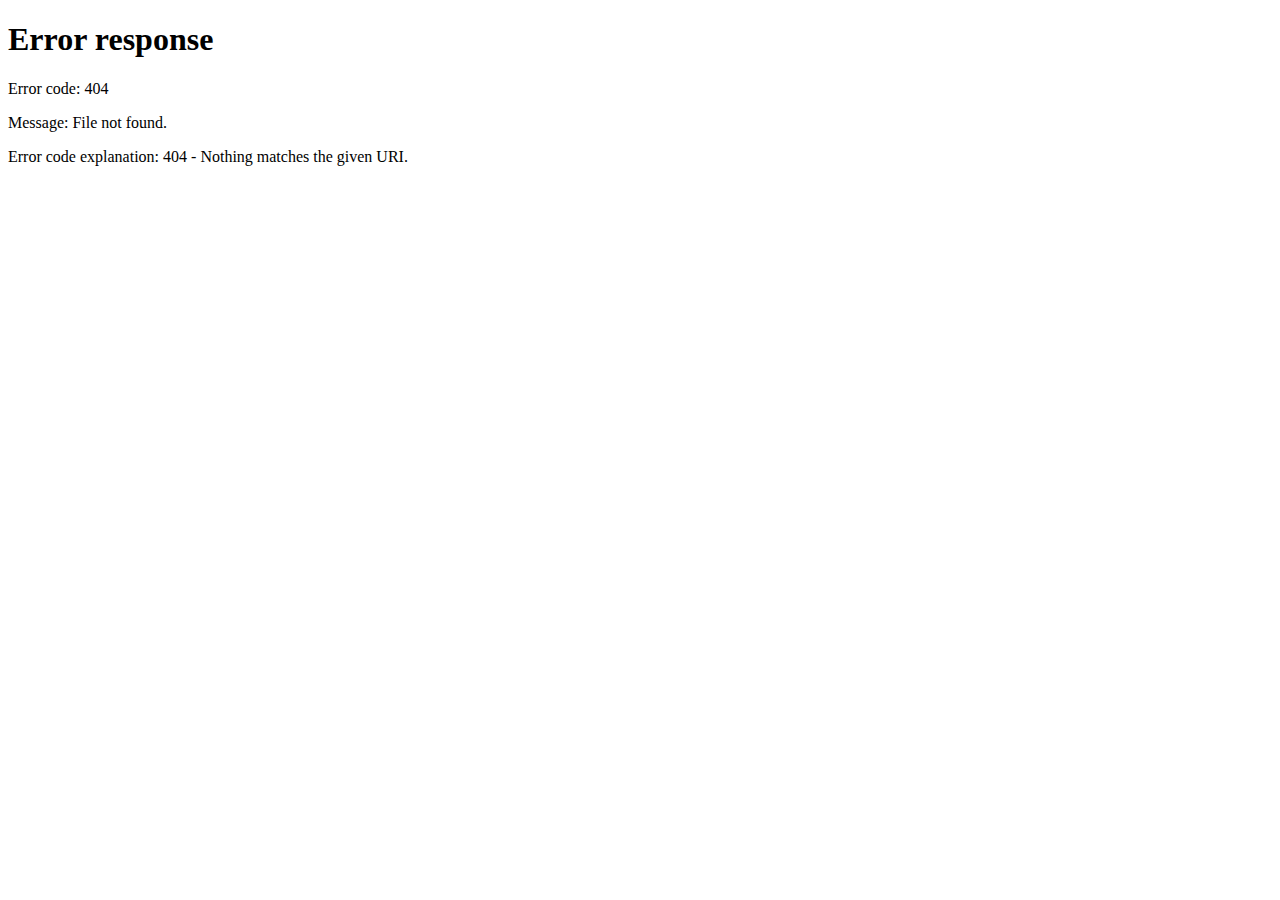
==== 2017/index.html @ 8a64ca83 "Add files via upload" ====
<!doctype html>
<html>
<head>
<meta charset="UTF-8">
<title>&lt; HACKATHON - 23-24 Setiembre 2017, MONTEVIDEO &gt;</title>
<link type="image/png" href="img/favicon.png" rel="shortcut icon">
<meta name="viewport" content="width=device-width; initial-scale=1.0;" />
<meta http-equiv="Refresh" content="0;URL=es/index.html">
<link href="css/hackathon.css" rel="stylesheet" type="text/css">
</head>

<body>
	<div id="master">
    	<div style="height:100px; width:100%;"></div>
    	<div id="header">
			<div id="logo"><img src="img/hackathon-logo.svg" width="620" title="&lt; HACKATHON - 23-24 Setiembre 2017, MONTEVIDEO &gt;"></div>
        </div>
        <div id="content">
			<div id="section"><p style="text-align:center;">&lt;loading&gt;...&lt;/loading&gt;</p></div>
        </div>
    </div>

		<script>
		  (function(i,s,o,g,r,a,m){i['GoogleAnalyticsObject']=r;i[r]=i[r]||function(){
		  (i[r].q=i[r].q||[]).push(arguments)},i[r].l=1*new Date();a=s.createElement(o),
		  m=s.getElementsByTagName(o)[0];a.async=1;a.src=g;m.parentNode.insertBefore(a,m)
		  })(window,document,'script','https://www.google-analytics.com/analytics.js','ga');

		  ga('create', 'UA-101863654-5', 'auto');
		  ga('send', 'pageview');
	</script>
</body>
</html>
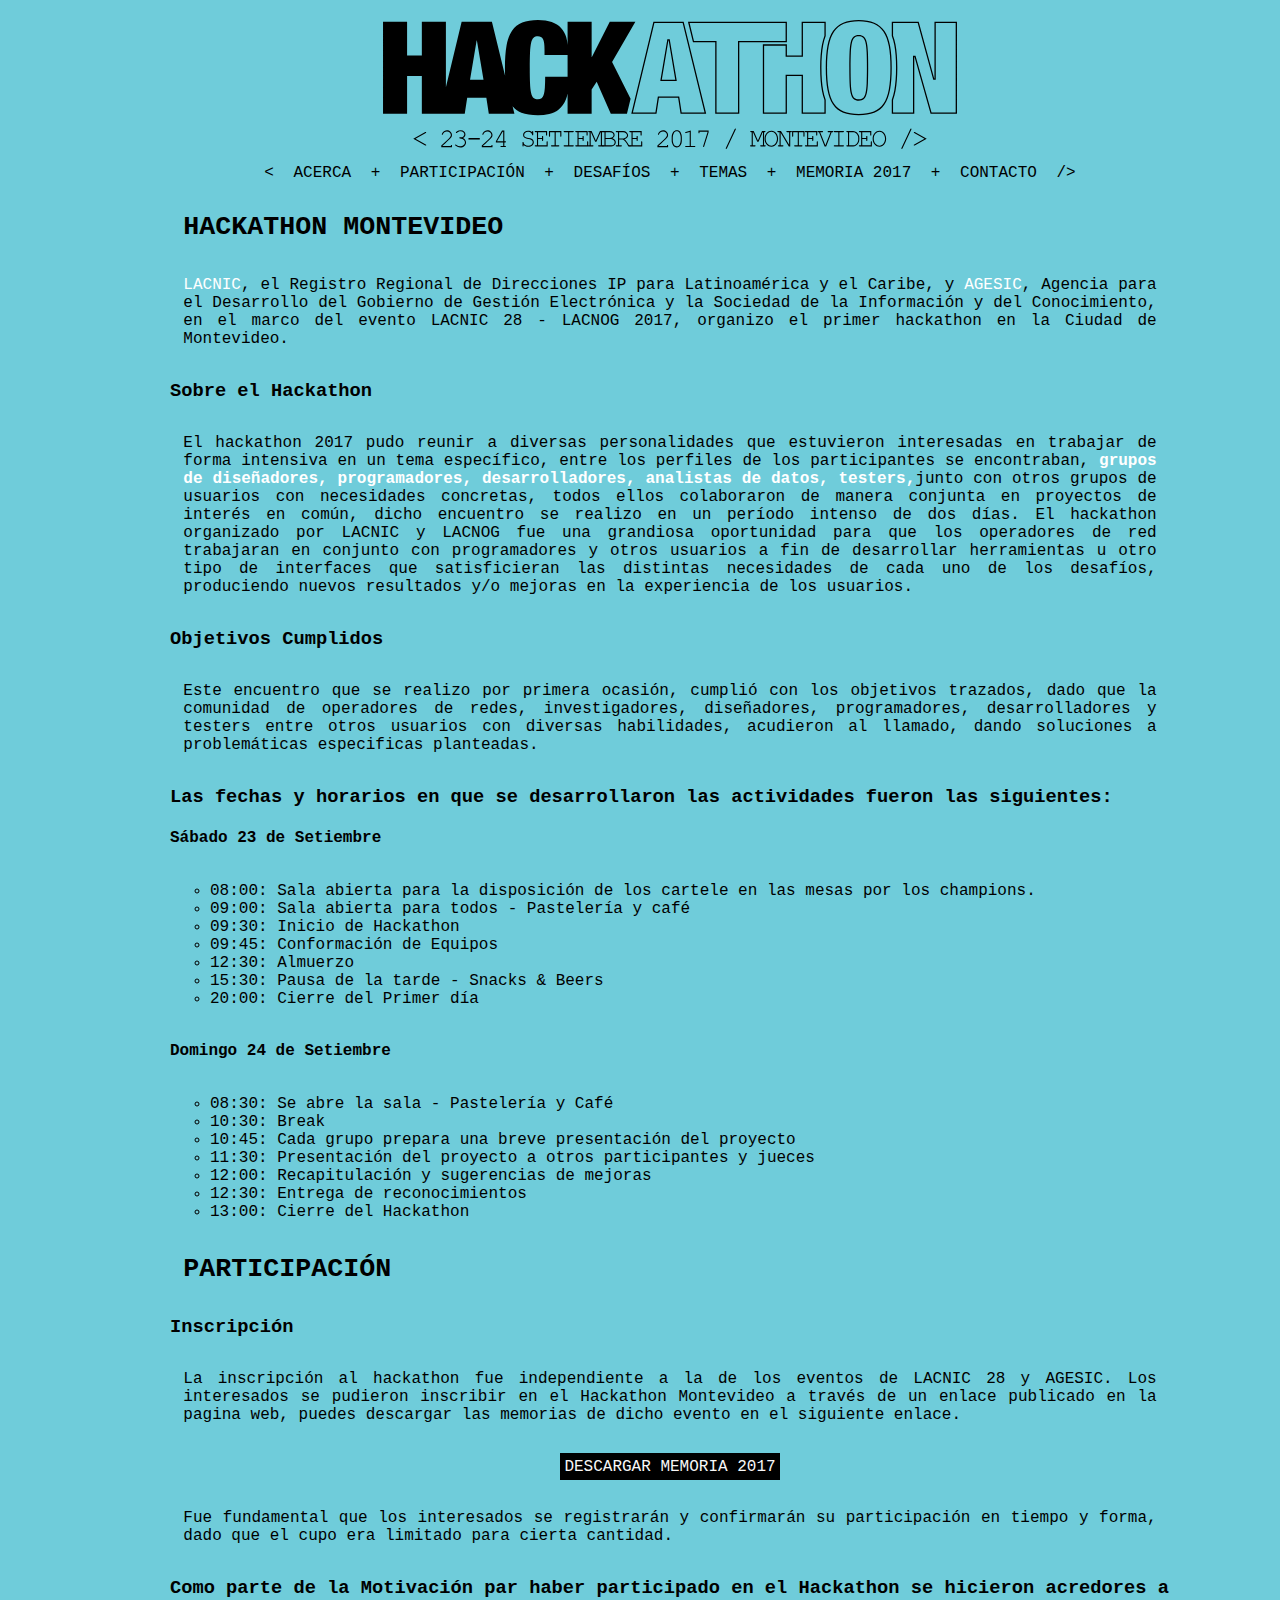
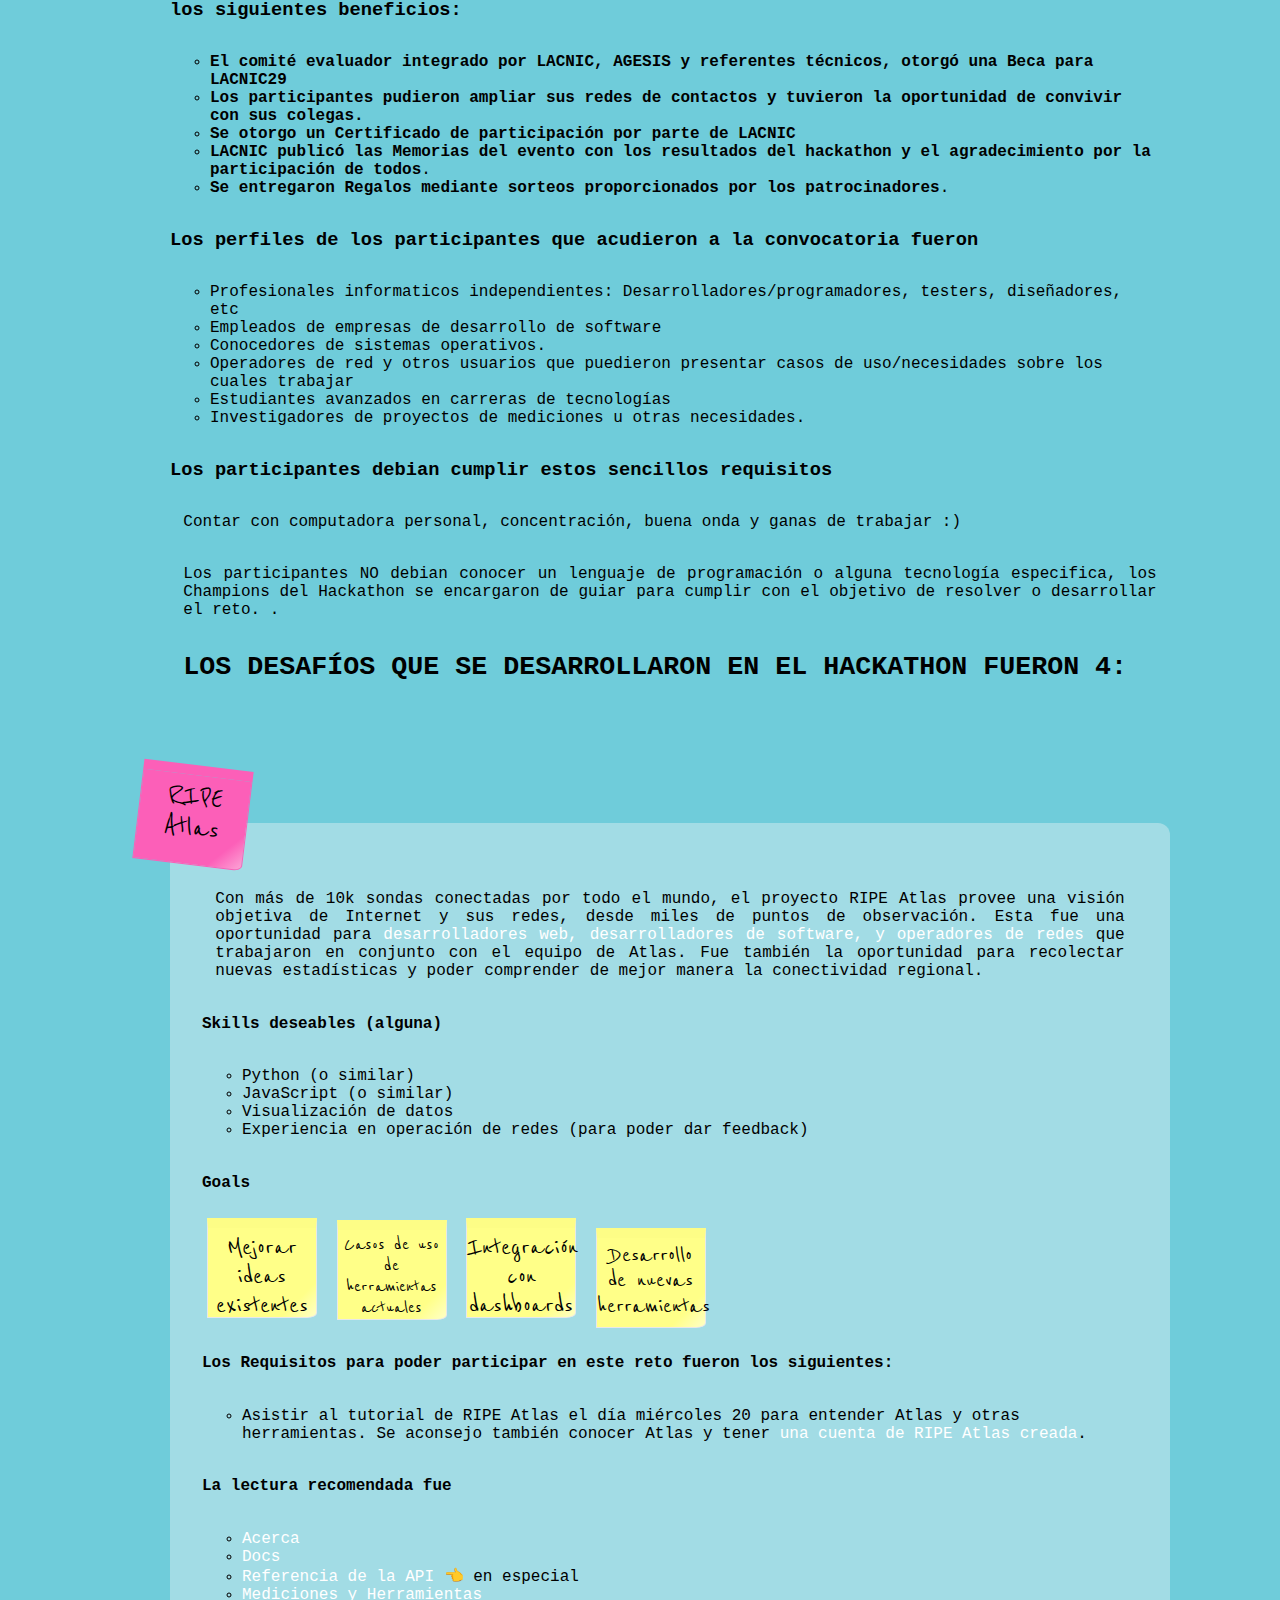
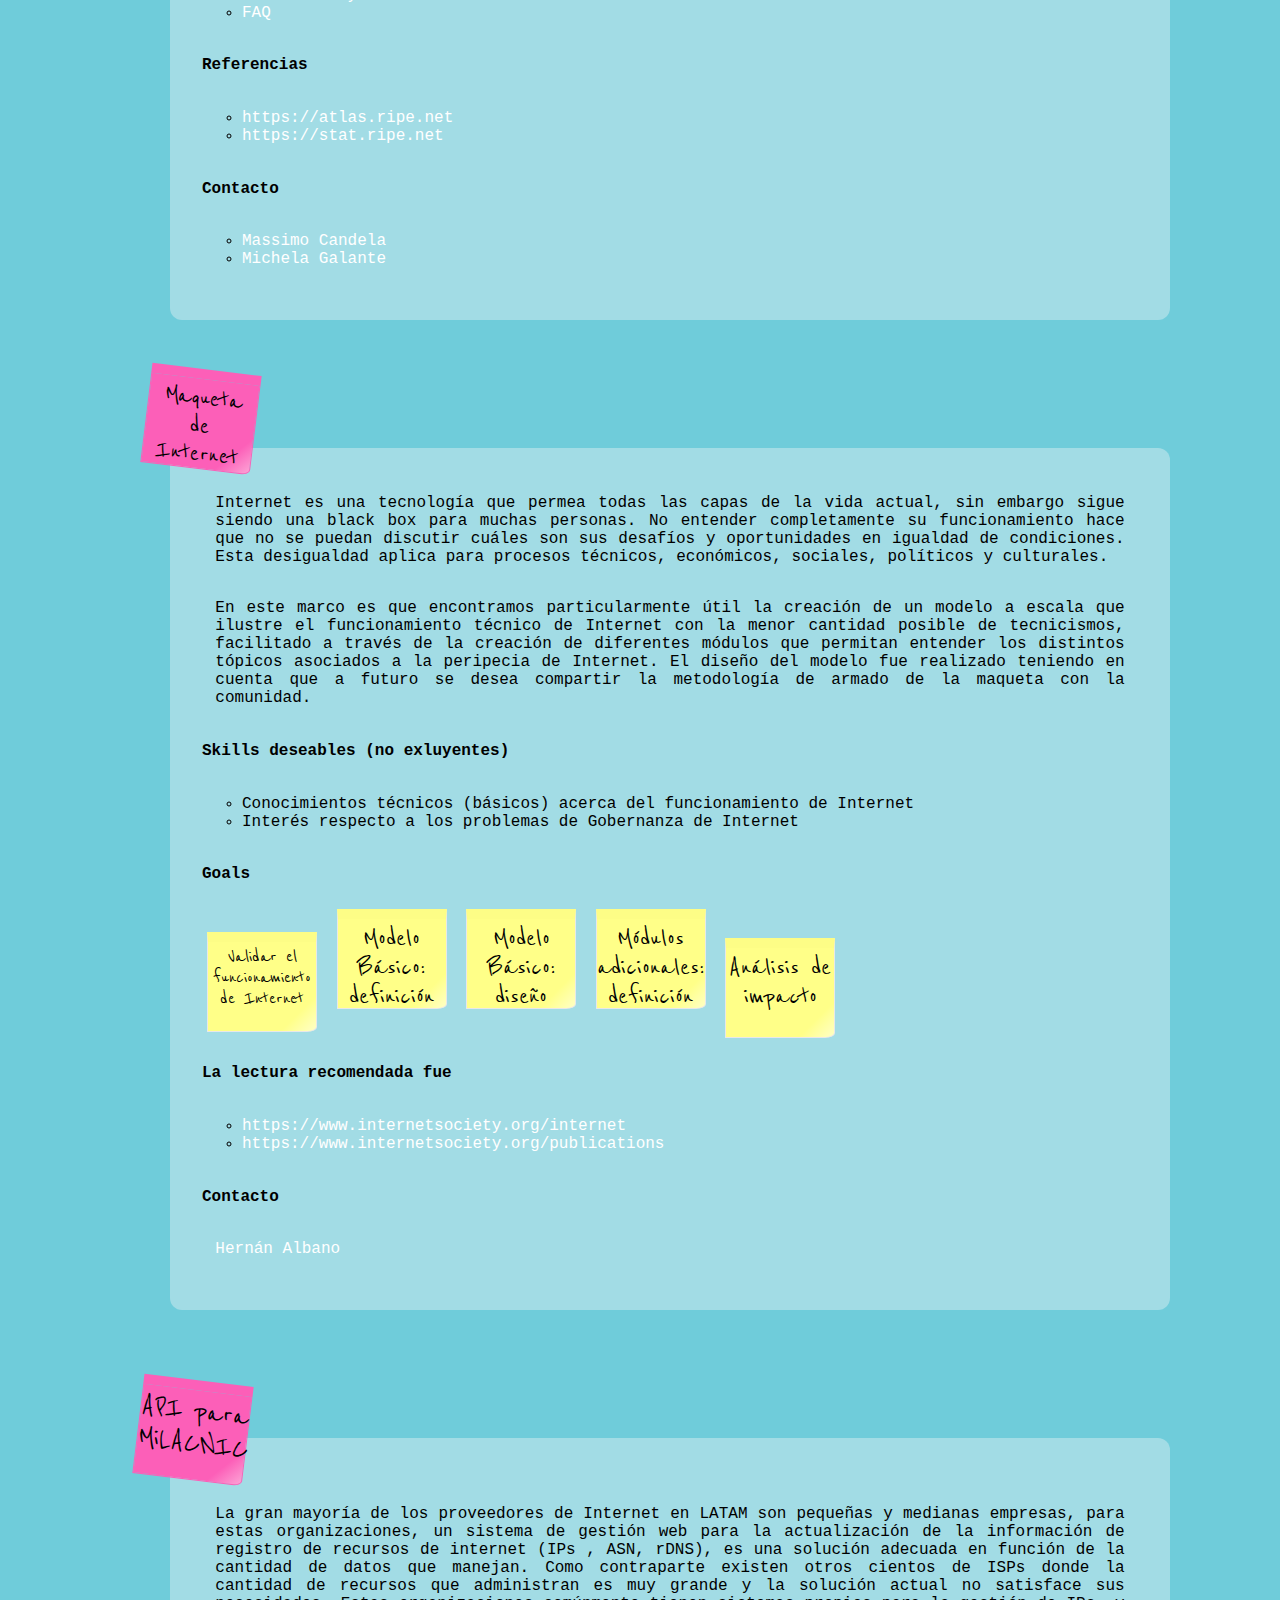
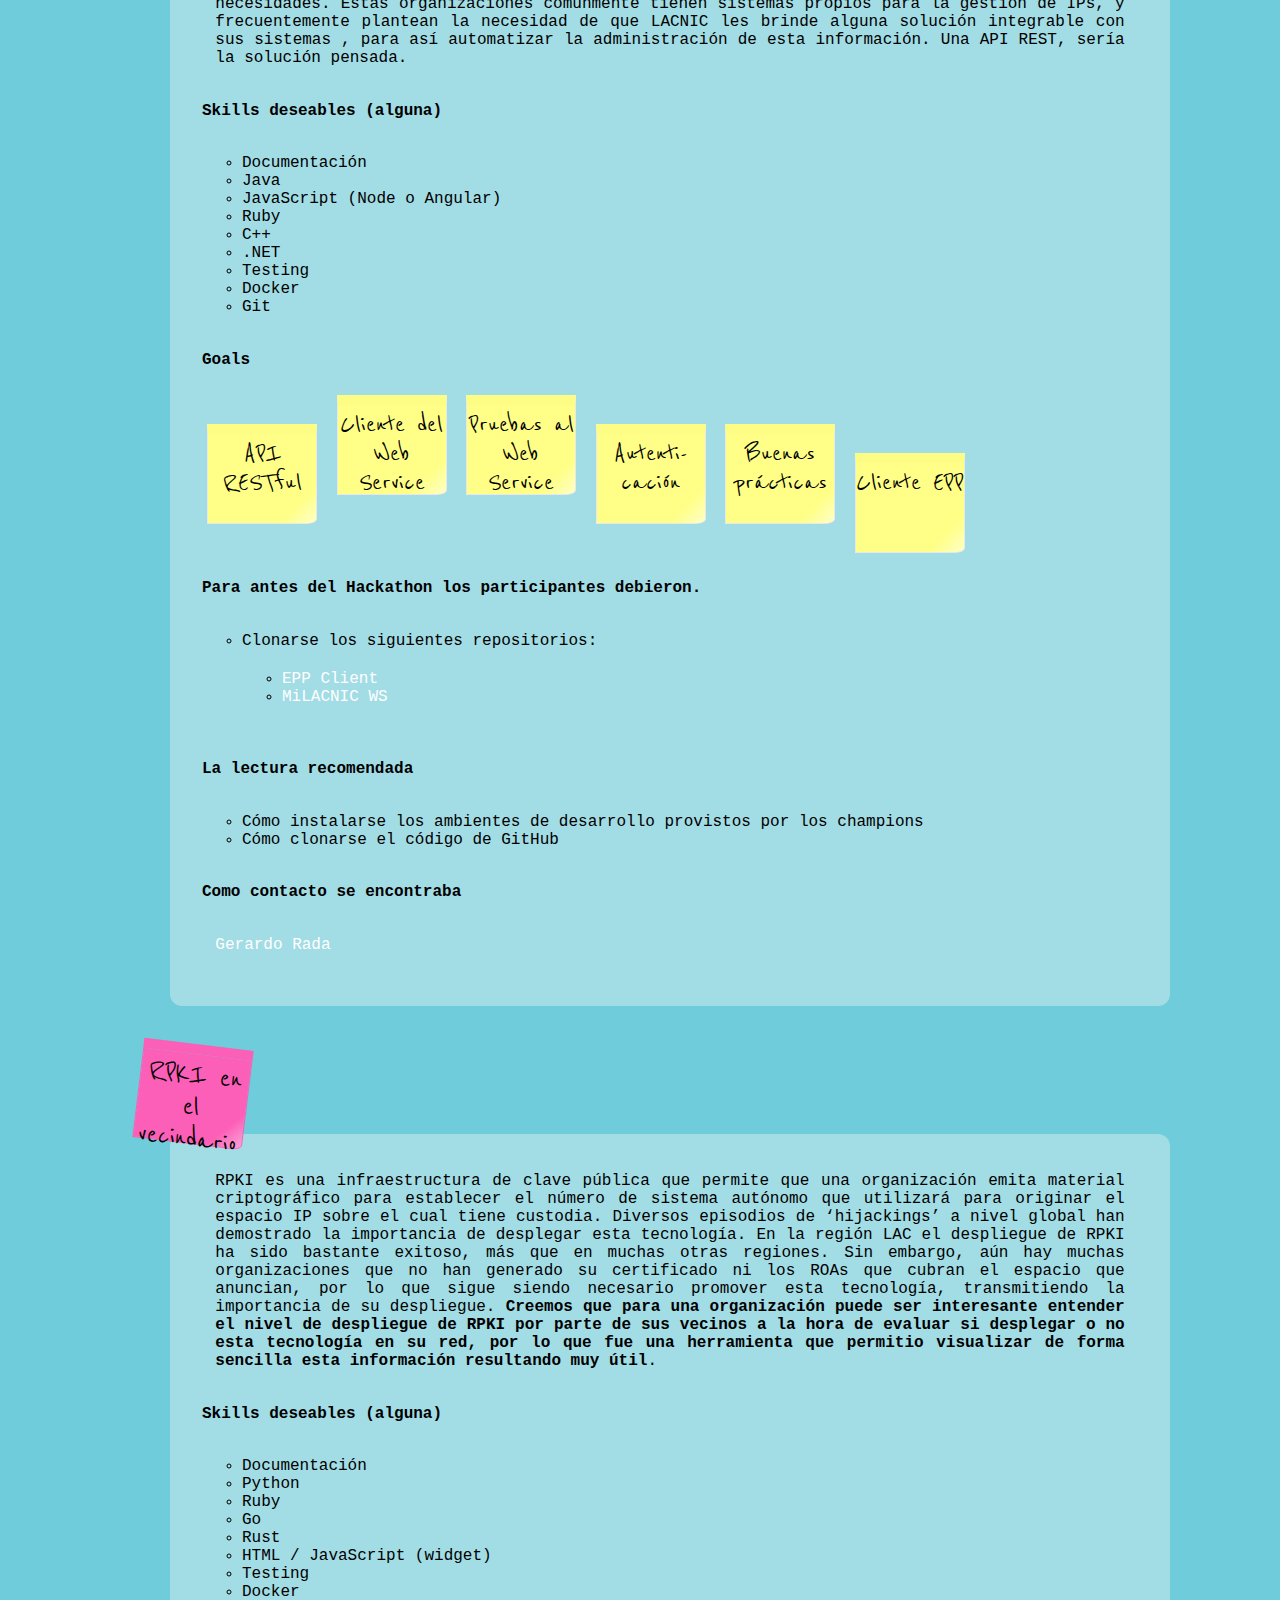
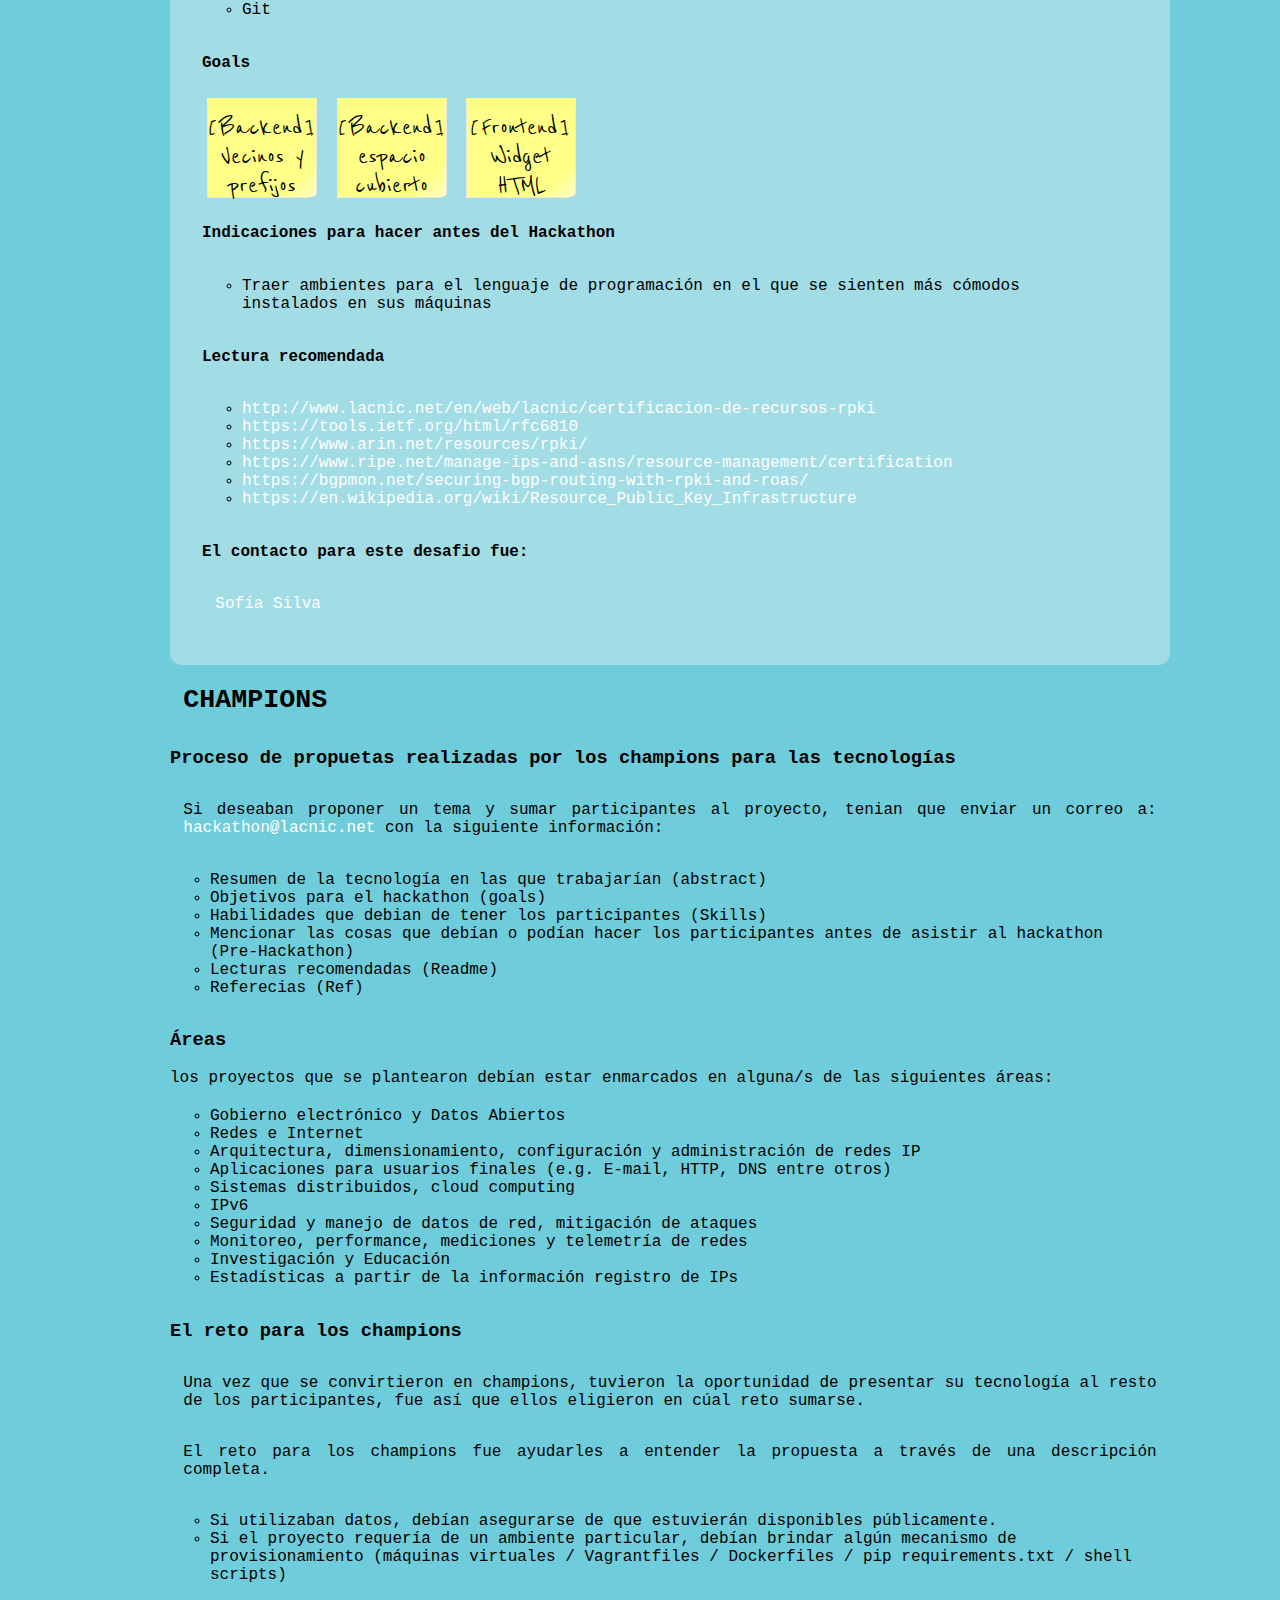
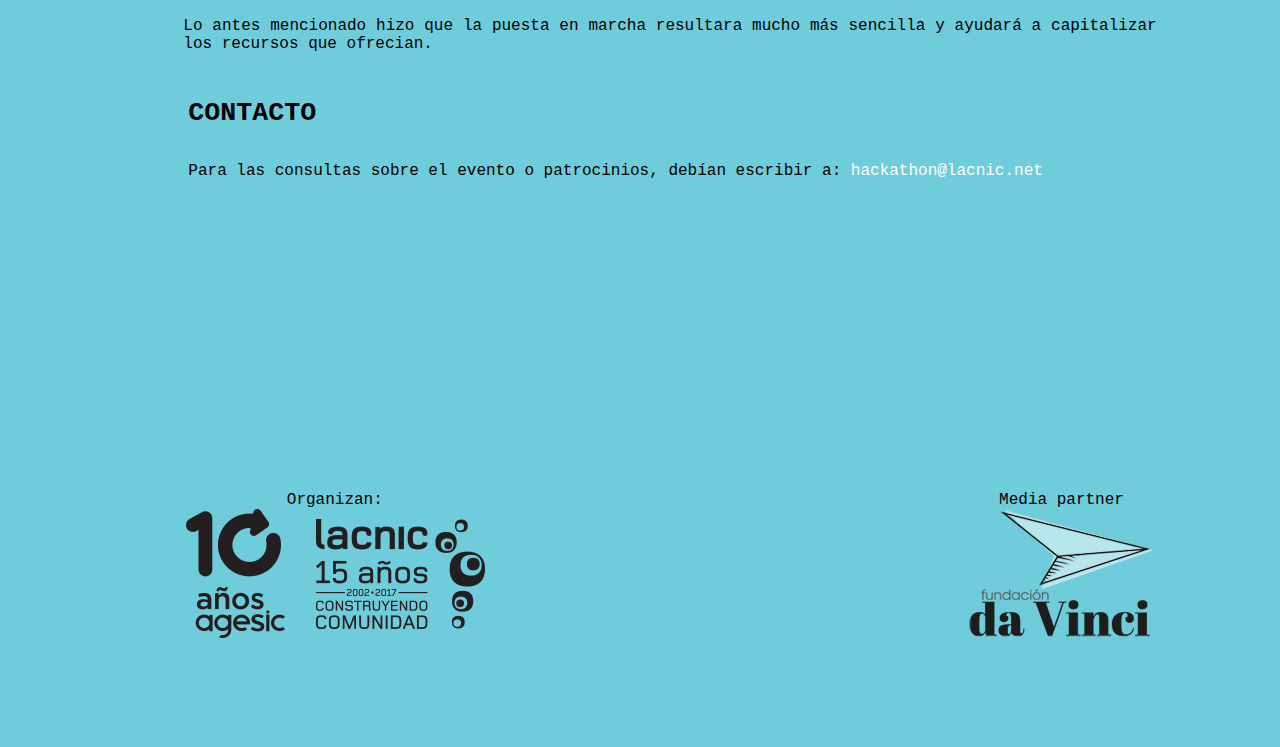
==== commit bb0fde46: "Agregado de Track de Analytics" ====
--- a/2017/index.html
+++ b/2017/index.html
@@ -7,6 +7,15 @@
 <meta name="viewport" content="width=device-width; initial-scale=1.0;" />
 <meta http-equiv="Refresh" content="0;URL=es/index.html">
 <link href="css/hackathon.css" rel="stylesheet" type="text/css">
+<!-- Global site tag (gtag.js) - Google Analytics -->
+<script async src="https://www.googletagmanager.com/gtag/js?id=G-R50QWVVV7K"></script>
+<script>
+  window.dataLayer = window.dataLayer || [];
+  function gtag(){dataLayer.push(arguments);}
+  gtag('js', new Date());
+
+  gtag('config', 'G-R50QWVVV7K');
+</script>	
 </head>
 
 <body>
--- a/2017/css/hackathon.css
+++ b/2017/css/hackathon.css
@@ -0,0 +1,326 @@
+@charset "UTF-8";
+
+/* HACKATHON - LACNIC, AGESIC 2017 */
+
+#nota {
+  color: #000;
+  font-family: "Courier New", Courier, monospace;
+  font-size: 12pt;
+  text-align: center;
+  margin: 150px auto;
+  padding: 50px 0;
+  width: 100%;
+}
+
+
+/* index raíz, redirige a ES */
+
+body {
+  margin: 0;
+  margin-left: 30px;
+  padding: 0;
+  width: 100%;
+  height: 100%;
+  background-color: #6fccda;
+  font-family: "Courier New", Courier, monospace;
+}
+
+* {
+  box-sizing: border-box;
+}
+
+
+/*-- esqueleto --*/
+
+#master {
+  width: 100%;
+  height: 100%;
+  padding: 0;
+  margin: 0;
+}
+
+#header {
+  max-width: 1000px;
+  margin: 0 auto;
+  padding: 0;
+}
+
+#lang {
+  width: 100%;
+  margin: 0;
+  padding: 10px 0;
+  text-align: right;
+  font-size: 16pt;
+}
+
+#lang a {
+  color: #000;
+  text-decoration: none;
+  text-transform: uppercase;
+  padding: 5px;
+  margin: 0 5px;
+}
+
+#lang a:hover {
+  color: #f7f7f7;
+  background-color: #000;
+  text-decoration: none;
+}
+
+#logo {
+  width: 100%;
+  margin: 0;
+  padding: 0;
+  text-align: center;
+}
+
+#logo img {
+  width: 100%;
+  max-width: 600px;
+  height: auto;
+  margin: 0;
+  padding: 0 10pt;
+}
+
+#menu {
+  width: 100%;
+  margin: 0;
+  padding: 10px 0;
+  text-align: center;
+}
+
+#menu a {
+  color: #000;
+  text-decoration: none;
+  text-transform: uppercase;
+  margin: 0 5px;
+  padding: 5px;
+  font-size: 12pt;
+  font-weight: normal;
+}
+
+#menu a:hover {
+  color: #f7f7f7;
+  background-color: #000;
+  text-decoration: none;
+}
+
+#content {
+  max-width: 1000px;
+  margin: 0 auto;
+  padding: 0;
+}
+
+#section {
+  width: 100%;
+  margin: 0;
+  padding: 5px;
+}
+
+#footer {
+  max-width: 1000px;
+  height: 300px;
+  margin: 0 auto;
+  padding: 0 0 50pt 0;
+}
+
+#footcontent {
+  width: 100%;
+  margin: 0;
+  padding: 5px;
+  text-align: center;
+}
+
+#footcontent img {
+  margin: 0 10px;
+}
+
+#map {
+  padding: 10pt;
+}
+
+#footcontent div {}
+
+
+/*-- textos --*/
+
+h2 {
+  font-weight: bold;
+  font-size: 20pt;
+  color: #000;
+  padding: 10pt;
+  margin: 5pt 0;
+  text-align: left;
+  text-transform: uppercase;
+}
+
+p {
+  font-weight: normal;
+  font-size: 12pt;
+  color: #000;
+  padding: 10pt;
+  margin: 5pt 0;
+  text-align: justify;
+}
+
+ol, ul {
+  font-weight: normal;
+  font-size: 12pt;
+  color: #000;
+  padding: 10pt 10pt 10pt 30pt;
+  margin: 5pt 0;
+  text-align: left;
+  list-style: circle;
+}
+
+a {
+  color: #fff;
+  text-decoration: none;
+}
+
+a:hover {
+  color: #f7f7f7;
+  text-decoration: underline;
+}
+
+a:visited {
+  color: #f1f1f1;
+  text-decoration: none;
+}
+
+#tabla {
+  width: 100%;
+  padding: 0;
+  margin: 10px 0;
+  white-space-collapse: collapse;
+}
+
+#tabla th, #tabla td {
+  vertical-align: middle;
+  padding: 3pt 5pt;
+  border: 1pt solid #000;
+}
+
+#tabla th {
+  background-color: #000;
+  color: #fff;
+}
+
+#tabla tr:nth-child(odd) {
+  background-color: rgba(255, 255, 255, .25);
+}
+
+a.active {
+  color: #f7f7f7;
+  background-color: #000;
+  text-decoration: none;
+  padding:.3em;
+}
+
+
+/*Post It*/
+
+.postit {
+  line-height: 1;
+  text-align: center;
+  width: 110px;
+  margin: 5px;
+  min-height: 100px;
+  max-height: 100px;
+  padding-top: 5px;
+  position: relative;
+  border: 1px solid #E8E8E8;
+  border-top: 10px solid #fdfd86;
+  border-bottom-right-radius: 10px 5px;
+  display: inline-block;
+  background: #ffff88;
+  /* Old browsers */
+  background: -moz-linear-gradient(-45deg, #ffff88 81%, #ffff88 82%, #ffff88 82%, #ffffc6 100%);
+  /* FF3.6+ */
+  background: -webkit-gradient(linear, left top, right bottom, color-stop(81%, #ffff88), color-stop(82%, #ffff88), color-stop(82%, #ffff88), color-stop(100%, #ffffc6));
+  /* Chrome,Safari4+ */
+  background: -webkit-linear-gradient(-45deg, #ffff88 81%, #ffff88 82%, #ffff88 82%, #ffffc6 100%);
+  /* Chrome10+,Safari5.1+ */
+  background: -o-linear-gradient(-45deg, #ffff88 81%, #ffff88 82%, #ffff88 82%, #ffffc6 100%);
+  /* Opera 11.10+ */
+  background: -ms-linear-gradient(-45deg, #ffff88 81%, #ffff88 82%, #ffff88 82%, #ffffc6 100%);
+  /* IE10+ */
+  background: linear-gradient(135deg, #ffff88 81%, #ffff88 82%, #ffff88 82%, #ffffc6 100%);
+  /* W3C */
+  filter: progid:DXImageTransform.Microsoft.gradient( startColorstr='#ffff88', endColorstr='#ffffc6', GradientType=1);
+  /* IE6-9 fallback on horizontal gradient */
+  font-family: 'Reenie Beanie', cursive;
+  font-size: 1.8em;
+  text-align: center;
+}
+
+.postit:after {
+  content: "";
+  position: absolute;
+  z-index: -1;
+  right: -0px;
+  bottom: 20px;
+  width: 100px;
+  height: 25px;
+  background: rgba(0, 0, 0, 0.2);
+  box-shadow: 2px 15px 5px rgba(0, 0, 0, 0.40);
+  -moz-transform: matrix(-1, -0.1, 0, 1, 0, 0);
+  -webkit-transform: matrix(-1, -0.1, 0, 1, 0, 0);
+  -o-transform: matrix(-1, -0.1, 0, 1, 0, 0);
+  -ms-transform: matrix(-1, -0.1, 0, 1, 0, 0);
+  transform: matrix(-1, -0.1, 0, 1, 0, 0);
+}
+
+.challenge-section {
+  background-color: #A2DCE5;
+  padding-left: 2em;
+  padding-right: 2em;
+  padding-bottom: 2em;
+  margin-top: 8em;
+  border-radius: 12px;
+}
+
+.challenge {
+  line-height: 1;
+  text-align: center;
+  width: 110px;
+  margin: 5px;
+  min-height: 100px;
+  max-height: 100px;
+  padding-top: 5px;
+  position: relative;
+  border: 1px solid #FC5FB8;
+  border-top: 10px solid #FC5FB8;
+  border-bottom-right-radius: 10px 5px;
+  display: inline-block;
+  background: #fd4db0;
+  /* Old browsers */
+  background: -moz-linear-gradient(-45deg, #FC5FB8 81%, #FC5FB8 82%, #FC5FB8 82%, #FCA4D6 100%);
+  /* FF3.6+ */
+    background: -webkit-gradient(linear, left top, right bottom, color-stop(81%, #FC5FB8), color-stop(82%, #FC5FB8), color-stop(82%, #FC5FB8), color-stop(100%, #FCA4D6));
+  /* Chrome,Safari4+ */
+                            background: -webkit-linear-gradient(-45deg, # 81%, #FC5FB8 82%, #FC5FB8 82%, #FCA4D6 100%);
+  /* Chrome10+,Safari5.1+ */
+  background: -o-linear-gradient(-45deg, #FC5FB8 81%, #FC5FB8 82%, #FC5FB8 82%, #FCA4D6 100%);
+  /* Opera 11.10+ */
+  background: -ms-linear-gradient(-45deg, #FC5FB8 81%, #FC5FB8 82%, #FC5FB8 82%, #FCA4D6 100%);
+  /* IE10+ */
+  background: linear-gradient(135deg, #FC5FB8 81%, #FC5FB8 82%, #FC5FB8 82%, #FCA4D6 100%);
+  /* W3C */
+  filter: progid:DXImageTransform.Microsoft.gradient( startColorstr='#FC5FB8', endColorstr='#FCA4D6', GradientType=1);
+  /* IE6-9 fallback on horizontal gradient */
+  font-family: 'Reenie Beanie', cursive;
+  font-size: 2em;
+  text-align: center;
+
+
+  margin-left:-2em;
+  margin-top:-120px;
+
+
+  -ms-transform: rotate(7deg);
+  /* IE 9 */
+  -webkit-transform: rotate(7deg);
+  /* Chrome, Safari, Opera */
+  transform: rotate(7deg);
+}
